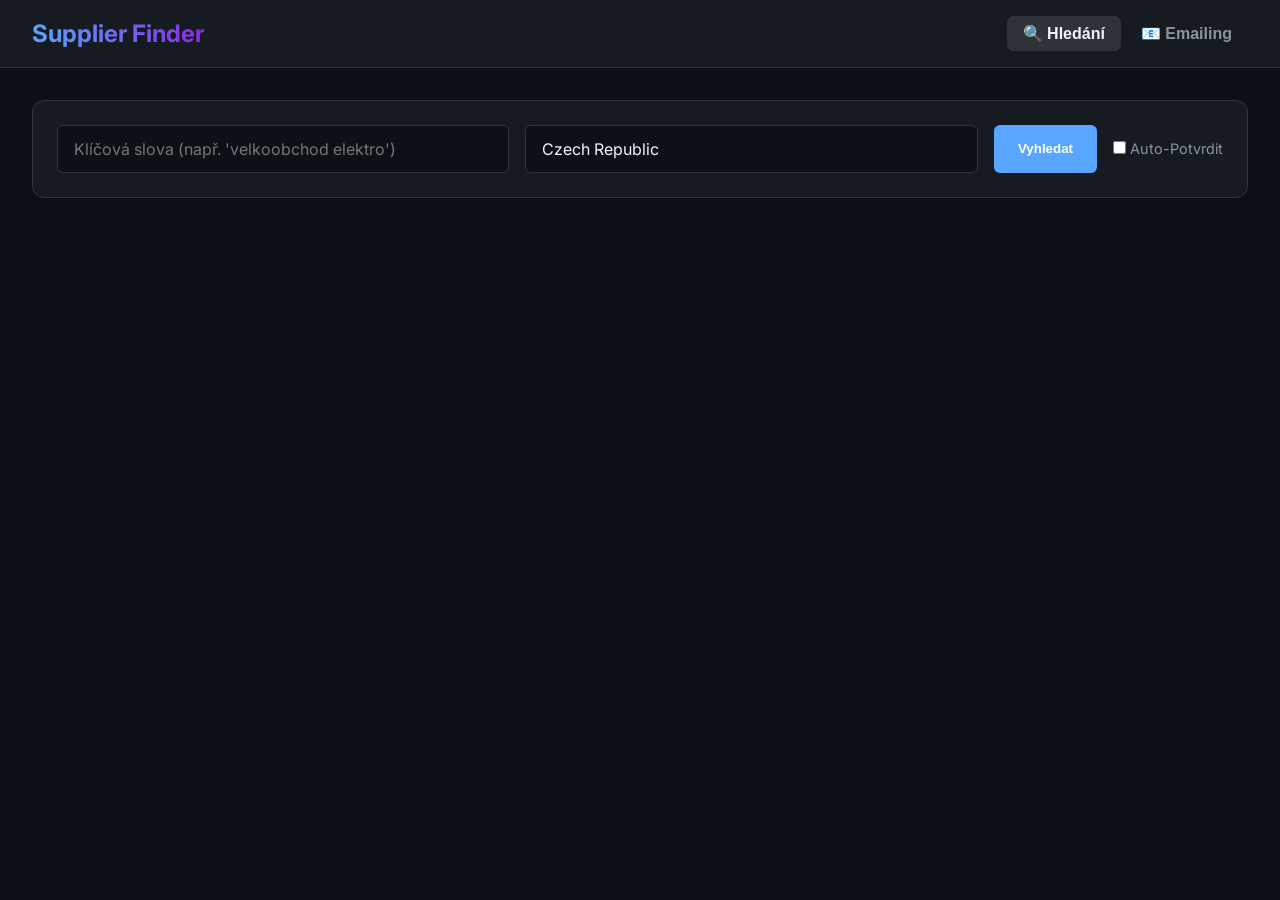
==== app/static/index.html @ 004c5e2d "feat: Initialize FastAPI application with Google Places API integration, SQLAlchemy ORM for supplier" ====
<!DOCTYPE html>
<html lang="cs">
<head>
    <meta charset="UTF-8">
    <meta name="viewport" content="width=device-width, initial-scale=1.0">
    <title>Supplier Finder Premium</title>
    <link rel="stylesheet" href="css/style.css">
    <link href="https://fonts.googleapis.com/css2?family=Inter:wght@400;600;700&display=swap" rel="stylesheet">
</head>
<body>
    <header>
        <h1>Supplier Finder</h1>
        <nav>
            <button id="nav-search" class="active" onclick="switchView('search')">🔍 Hledání</button>
            <button id="nav-email" onclick="switchView('email')">📧 Emailing</button>
        </nav>
    </header>

    <main>
        <!-- Search View -->
        <div id="view-search" class="view active">
            <div class="search-bar">
                <input type="text" id="keywords" placeholder="Klíčová slova (např. 'velkoobchod elektro')">
                <input type="text" id="location" placeholder="Oblast (např. 'Czech Republic')" value="Czech Republic">
                <button class="primary" onclick="searchPlaces()">Vyhledat</button>
                <div style="margin-left: auto; display: flex; align-items: center; gap: 0.5rem;">
                    <label style="color: var(--text-secondary); font-size: 0.9rem;">
                        <input type="checkbox" id="auto-confirm"> Auto-Potvrdit
                    </label>
                </div>
            </div>
            
            <div id="search-results" class="results-grid">
                <!-- Cards will be injected here -->
            </div>
            <div id="search-loading" style="display: none; text-align: center; margin-top: 2rem;">
                Nahrávám...
            </div>
        </div>

        <!-- Email View -->
        <div id="view-email" class="view">
            <div class="split-view">
                <!-- Sidebar List -->
                <div class="sidebar" id="supplier-list">
                    <!-- List items injected here -->
                </div>

                <!-- Main Content -->
                <div class="details-panel" id="supplier-detail-panel">
                    <p style="color: var(--text-secondary); text-align: center; margin-top: 5rem;">Vyberte dodavatele ze seznamu</p>
                </div>
            </div>
        </div>
    </main>

    <script src="js/main.js"></script>
</body>
</html>
---- app/static/css/style.css ----
:root {
    --bg-color: #0d1117;
    --card-bg: #161b22;
    --text-primary: #f0f6fc;
    --text-secondary: #8b949e;
    --accent: #58a6ff;
    --accent-hover: #1f6feb;
    --success: #238636;
    --danger: #da3633;
    --border: #30363d;
    --font-family: 'Inter', -apple-system, BlinkMacSystemFont, "Segoe UI", Roboto, Helvetica, Arial, sans-serif;
}

* {
    box-sizing: border-box;
    margin: 0;
    padding: 0;
}

body {
    font-family: var(--font-family);
    background-color: var(--bg-color);
    color: var(--text-primary);
    min-height: 100vh;
    display: flex;
    flex-direction: column;
}

/* Header */
header {
    background-color: var(--card-bg);
    border-bottom: 1px solid var(--border);
    padding: 1rem 2rem;
    display: flex;
    align-items: center;
    justify-content: space-between;
    backdrop-filter: blur(10px);
    position: sticky;
    top: 0;
    z-index: 100;
}

h1 {
    font-size: 1.5rem;
    font-weight: 700;
    background: linear-gradient(90deg, #58a6ff, #8a2be2);
    -webkit-background-clip: text;
    -webkit-text-fill-color: transparent;
}

nav button {
    background: transparent;
    border: none;
    color: var(--text-secondary);
    font-size: 1rem;
    cursor: pointer;
    padding: 0.5rem 1rem;
    transition: color 0.3s, background 0.3s;
    border-radius: 6px;
    font-weight: 600;
}

nav button.active {
    color: var(--text-primary);
    background-color: rgba(255, 255, 255, 0.1);
}

nav button:hover {
    color: var(--text-primary);
}

/* Main Layout */
main {
    flex: 1;
    padding: 2rem;
    max-width: 1400px;
    margin: 0 auto;
    width: 100%;
}

.view {
    display: none;
    animation: fadeIn 0.4s ease;
}

.view.active {
    display: block;
}

@keyframes fadeIn {
    from { opacity: 0; transform: translateY(10px); }
    to { opacity: 1; transform: translateY(0); }
}

/* Search View */
.search-bar {
    display: flex;
    gap: 1rem;
    margin-bottom: 2rem;
    background: var(--card-bg);
    padding: 1.5rem;
    border-radius: 12px;
    border: 1px solid var(--border);
    box-shadow: 0 4px 6px rgba(0,0,0,0.1);
}

input, select, textarea {
    background-color: #0d1117;
    border: 1px solid var(--border);
    color: var(--text-primary);
    padding: 0.8rem 1rem;
    border-radius: 6px;
    font-family: inherit;
    font-size: 1rem;
    outline: none;
    transition: border-color 0.3s;
}

input:focus, textarea:focus {
    border-color: var(--accent);
}

.search-bar input {
    flex: 1;
}

button.primary, button.action-btn {
    background-color: var(--accent);
    color: white;
    border: none;
    padding: 0.8rem 1.5rem;
    border-radius: 6px;
    cursor: pointer;
    font-weight: 600;
    transition: background-color 0.2s, transform 0.1s;
}

button.primary:hover {
    background-color: var(--accent-hover);
    transform: translateY(-1px);
}

button.danger {
    background-color: var(--danger);
    color: white;
}

button.success {
    background-color: var(--success);
    color: white;
}

/* Grid */
.results-grid {
    display: grid;
    grid-template-columns: repeat(auto-fill, minmax(300px, 1fr));
    gap: 2rem;
}

/* Cards */
.card {
    background-color: var(--card-bg);
    border: 1px solid var(--border);
    border-radius: 12px;
    overflow: hidden;
    transition: transform 0.3s, box-shadow 0.3s;
    display: flex;
    flex-direction: column;
}

.card:hover {
    transform: translateY(-5px);
    box-shadow: 0 10px 20px rgba(0,0,0,0.2);
    border-color: var(--accent);
}

.card-img {
    height: 180px;
    background-color: #21262d;
    background-size: cover;
    background-position: center;
    position: relative;
}

.card-content {
    padding: 1.5rem;
    flex: 1;
}

.card h3 {
    margin-bottom: 0.5rem;
    font-size: 1.2rem;
}

.card p {
    color: var(--text-secondary);
    font-size: 0.9rem;
    margin-bottom: 0.5rem;
}

.rating {
    color: #e3b341;
    font-weight: bold;
}

.card-actions {
    padding: 1rem;
    display: flex;
    gap: 1rem;
    border-top: 1px solid var(--border);
}

.card-actions button {
    flex: 1;
    padding: 0.6rem;
    border: none;
    border-radius: 6px;
    cursor: pointer;
    font-weight: 600;
    transition: opacity 0.2s;
}

.btn-approve {
    background-color: var(--success);
    color: white;
}

.btn-reject {
    background-color: var(--danger);
    color: white;
}

/* Suppliers / Email Layout */
.split-view {
    display: flex;
    gap: 2rem;
    height: calc(100vh - 150px);
}

.sidebar {
    width: 350px;
    background: var(--card-bg);
    border: 1px solid var(--border);
    border-radius: 12px;
    overflow-y: auto;
    display: flex;
    flex-direction: column;
}

.details-panel {
    flex: 1;
    background: var(--card-bg);
    border: 1px solid var(--border);
    border-radius: 12px;
    padding: 2rem;
    overflow-y: auto;
    display: flex;
    flex-direction: column;
}

.supplier-list-item {
    padding: 1rem;
    border-bottom: 1px solid var(--border);
    cursor: pointer;
    transition: background 0.2s;
}

.supplier-list-item:hover, .supplier-list-item.active {
    background-color: rgba(88, 166, 255, 0.1);
}

.supplier-list-item h4 {
    color: var(--text-primary);
    margin-bottom: 0.3rem;
}

.supplier-list-item span {
    font-size: 0.8rem;
    padding: 0.2rem 0.5rem;
    border-radius: 10px;
    background: #30363d;
}

.email-section {
    margin-top: 2rem;
    border-top: 1px solid var(--border);
    padding-top: 2rem;
}

.tabs {
    display: flex;
    gap: 1rem;
    margin-bottom: 1rem;
}

.tab-btn {
    padding: 0.5rem 1rem;
    background: transparent;
    border: 1px solid var(--border);
    color: var(--text-secondary);
    border-radius: 6px;
    cursor: pointer;
}

.tab-btn.active {
    background: var(--accent);
    color: white;
    border-color: var(--accent);
}

.email-compose textarea {
    width: 100%;
    min-height: 200px;
    margin-top: 1rem;
    margin-bottom: 1rem;
    resize: vertical;
}

.status-badge {
    display: inline-block;
    padding: 0.25rem 0.5rem;
    border-radius: 12px;
    font-size: 0.75rem;
    font-weight: 600;
}

.status-new { background: #1f6feb; color: white; }
.status-accepted { background: #238636; color: white; }
.status-rejected { background: #da3633; color: white; }
.status-contacted { background: #a371f7; color: white; }

/* Scrollbar */
::-webkit-scrollbar {
    width: 8px;
}
::-webkit-scrollbar-track {
    background: #0d1117;
}
::-webkit-scrollbar-thumb {
    background: #30363d;
    border-radius: 4px;
}
::-webkit-scrollbar-thumb:hover {
    background: #484f58;
}
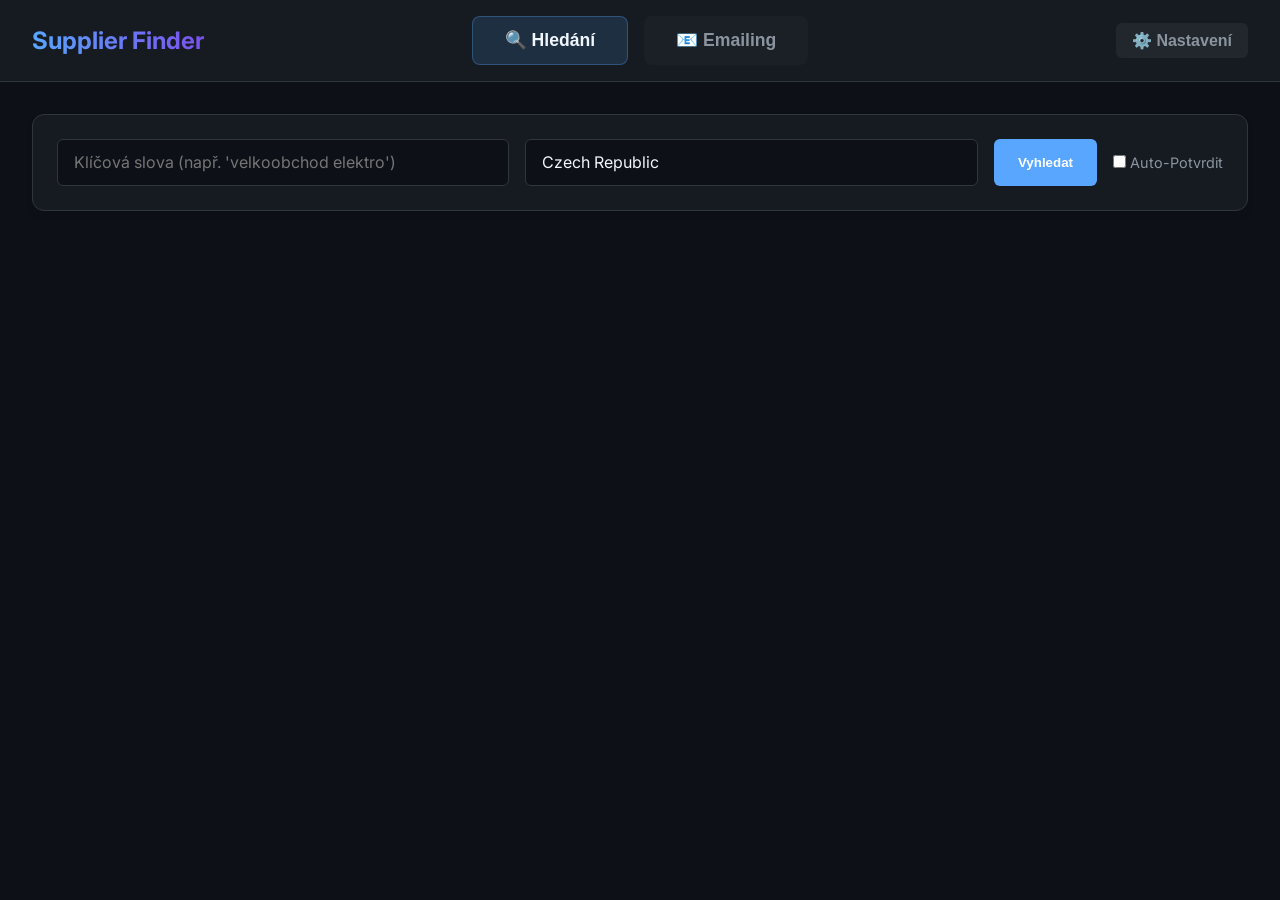
==== commit 7284857e: "feat: Implement comprehensive email management functionality, including AI-powered email generation," ====
--- a/app/static/index.html
+++ b/app/static/index.html
@@ -1,5 +1,6 @@
 <!DOCTYPE html>
 <html lang="cs">
+
 <head>
     <meta charset="UTF-8">
     <meta name="viewport" content="width=device-width, initial-scale=1.0">
@@ -7,6 +8,7 @@
     <link rel="stylesheet" href="css/style.css">
     <link href="https://fonts.googleapis.com/css2?family=Inter:wght@400;600;700&display=swap" rel="stylesheet">
 </head>
+
 <body>
     <header>
         <h1>Supplier Finder</h1>
@@ -14,6 +16,9 @@
             <button id="nav-search" class="active" onclick="switchView('search')">🔍 Hledání</button>
             <button id="nav-email" onclick="switchView('email')">📧 Emailing</button>
         </nav>
+        <div class="header-right">
+            <button onclick="openSettings()">⚙️ Nastavení</button>
+        </div>
     </header>
 
     <main>
@@ -29,7 +34,7 @@
                     </label>
                 </div>
             </div>
-            
+
             <div id="search-results" class="results-grid">
                 <!-- Cards will be injected here -->
             </div>
@@ -48,12 +53,94 @@
 
                 <!-- Main Content -->
                 <div class="details-panel" id="supplier-detail-panel">
-                    <p style="color: var(--text-secondary); text-align: center; margin-top: 5rem;">Vyberte dodavatele ze seznamu</p>
+                    <p style="color: var(--text-secondary); text-align: center; margin-top: 5rem;">Vyberte dodavatele ze
+                        seznamu</p>
                 </div>
             </div>
         </div>
     </main>
 
+    <!-- Settings Modal -->
+    <div id="settings-modal" class="modal">
+        <div class="modal-content">
+            <span class="close" onclick="closeSettings()">&times;</span>
+            <h2>Nastavení Presetů</h2>
+
+            <div class="tabs" style="margin-top: 1rem;">
+                <button class="tab-btn active" onclick="setSettingsTab('template')">Šablony</button>
+                <button class="tab-btn" onclick="setSettingsTab('ai_prompt')">AI Prompty</button>
+            </div>
+
+            <div id="settings-list" class="settings-list">
+                <!-- Items injected by JS -->
+            </div>
+
+            <button class="primary" onclick="createNewPreset()" style="width: 100%; margin-bottom: 1rem;">+ Nový
+                Preset</button>
+
+            <!-- Editor Section -->
+            <div id="preset-editor"
+                style="display: none; border-top: 1px solid var(--border); padding-top: 1rem; margin-top: 1rem;">
+                <h3>Editace</h3>
+                <input type="text" id="edit-name" placeholder="Název presetu"
+                    style="width: 100%; margin-bottom: 0.5rem;">
+                <input type="text" id="edit-subject" placeholder="Předmět e-mailu"
+                    style="width: 100%; margin-bottom: 0.5rem;">
+
+                <!-- New Layout -->
+                <div class="editor-row">
+                    <textarea id="edit-body" placeholder="Obsah..."
+                        style="min-height: 200px; resize: vertical; margin-bottom: 0;"></textarea>
+
+                    <div id="ai-variables-panel" class="ai-variables-panel">
+                        <h4>Proměnné</h4>
+                        <p class="manage-hint">
+                            Pokud v obsahu bude nějaká z těchto proměnných, tak při promptnutí AI se místo ní vloží
+                            konkrétní hodnota podniku.
+                        </p>
+                        <div class="tags-container">
+                            <div class="var-row">
+                                <button class="var-tag" onclick="insertPlaceholder('{name}')">{name}</button>
+                                <span class="var-desc">Název (např. Restaurace U Lípy)</span>
+                            </div>
+                            <div class="var-row">
+                                <button class="var-tag" onclick="insertPlaceholder('{address}')">{address}</button>
+                                <span class="var-desc">Adresa (např. Dlouhá 5, Praha)</span>
+                            </div>
+                            <div class="var-row">
+                                <button class="var-tag" onclick="insertPlaceholder('{rating}')">{rating}</button>
+                                <span class="var-desc">Hodnocení (např. 4.8)</span>
+                            </div>
+                            <div class="var-row">
+                                <button class="var-tag" onclick="insertPlaceholder('{keyword}')">{keyword}</button>
+                                <span class="var-desc">Klíč. slovo (např. pizzerie)</span>
+                            </div>
+                            <div class="var-row">
+                                <button class="var-tag" onclick="insertPlaceholder('{phone}')">{phone}</button>
+                                <span class="var-desc">Telefon (např. +420 123...)</span>
+                            </div>
+                            <div class="var-row">
+                                <button class="var-tag" onclick="insertPlaceholder('{website}')">{website}</button>
+                                <span class="var-desc">Web (např. www.ulipy.cz)</span>
+                            </div>
+                            <div class="var-row">
+                                <button class="var-tag" onclick="insertPlaceholder('{email}')">{email}</button>
+                                <span class="var-desc">Email (např. info@ulipy.cz)</span>
+                            </div>
+                        </div>
+                    </div>
+                </div>
+
+                <div style="display: flex; gap: 1rem; margin-top: 0.5rem;">
+                    <button class="primary" onclick="savePreset()">Uložit</button>
+                    <button class="danger" onclick="deletePreset()">Smazat</button>
+                    <button class="action-btn" style="background:#444" onclick="cancelEdit()">Zrušit</button>
+                </div>
+            </div>
+        </div>
+    </div>
+
     <script src="js/main.js"></script>
 </body>
-</html>
+
+</html>
--- a/app/static/css/style.css
+++ b/app/static/css/style.css
@@ -46,27 +46,66 @@
     background: linear-gradient(90deg, #58a6ff, #8a2be2);
     -webkit-background-clip: text;
     -webkit-text-fill-color: transparent;
+    width: 250px;
+    /* Fixed width to allow centering of nav */
+}
+
+nav {
+    flex: 1;
+    display: flex;
+    justify-content: center;
+    gap: 1rem;
 }
 
 nav button {
     background: transparent;
     border: none;
     color: var(--text-secondary);
+    font-size: 1.1rem;
+    /* Larger font */
+    cursor: pointer;
+    padding: 0.8rem 2rem;
+    /* Larger padding */
+    transition: color 0.3s, background 0.3s;
+    border-radius: 8px;
+    font-weight: 600;
+    background-color: rgba(255, 255, 255, 0.02);
+}
+
+nav button.active {
+    color: var(--text-primary);
+    background-color: rgba(88, 166, 255, 0.15);
+    /* More visible active state */
+    border: 1px solid rgba(88, 166, 255, 0.3);
+}
+
+nav button:hover {
+    color: var(--text-primary);
+    background-color: rgba(255, 255, 255, 0.05);
+}
+
+.header-right {
+    width: 250px;
+    /* Match h1 width */
+    display: flex;
+    justify-content: flex-end;
+}
+
+.header-right button {
+    background: transparent;
+    border: none;
+    color: var(--text-secondary);
     font-size: 1rem;
     cursor: pointer;
     padding: 0.5rem 1rem;
-    transition: color 0.3s, background 0.3s;
+    background-color: rgba(255, 255, 255, 0.05);
     border-radius: 6px;
     font-weight: 600;
 }
 
-nav button.active {
+.header-right button:hover {
     color: var(--text-primary);
     background-color: rgba(255, 255, 255, 0.1);
-}
-
-nav button:hover {
-    color: var(--text-primary);
 }
 
 /* Main Layout */
@@ -88,8 +127,15 @@
 }
 
 @keyframes fadeIn {
-    from { opacity: 0; transform: translateY(10px); }
-    to { opacity: 1; transform: translateY(0); }
+    from {
+        opacity: 0;
+        transform: translateY(10px);
+    }
+
+    to {
+        opacity: 1;
+        transform: translateY(0);
+    }
 }
 
 /* Search View */
@@ -101,10 +147,12 @@
     padding: 1.5rem;
     border-radius: 12px;
     border: 1px solid var(--border);
-    box-shadow: 0 4px 6px rgba(0,0,0,0.1);
-}
-
-input, select, textarea {
+    box-shadow: 0 4px 6px rgba(0, 0, 0, 0.1);
+}
+
+input,
+select,
+textarea {
     background-color: #0d1117;
     border: 1px solid var(--border);
     color: var(--text-primary);
@@ -116,7 +164,8 @@
     transition: border-color 0.3s;
 }
 
-input:focus, textarea:focus {
+input:focus,
+textarea:focus {
     border-color: var(--accent);
 }
 
@@ -124,7 +173,8 @@
     flex: 1;
 }
 
-button.primary, button.action-btn {
+button.primary,
+button.action-btn {
     background-color: var(--accent);
     color: white;
     border: none;
@@ -170,7 +220,7 @@
 
 .card:hover {
     transform: translateY(-5px);
-    box-shadow: 0 10px 20px rgba(0,0,0,0.2);
+    box-shadow: 0 10px 20px rgba(0, 0, 0, 0.2);
     border-color: var(--accent);
 }
 
@@ -265,7 +315,8 @@
     transition: background 0.2s;
 }
 
-.supplier-list-item:hover, .supplier-list-item.active {
+.supplier-list-item:hover,
+.supplier-list-item.active {
     background-color: rgba(88, 166, 255, 0.1);
 }
 
@@ -324,22 +375,210 @@
     font-weight: 600;
 }
 
-.status-new { background: #1f6feb; color: white; }
-.status-accepted { background: #238636; color: white; }
-.status-rejected { background: #da3633; color: white; }
-.status-contacted { background: #a371f7; color: white; }
+.status-new {
+    background: #1f6feb;
+    color: white;
+}
+
+.status-accepted {
+    background: #238636;
+    color: white;
+}
+
+.status-rejected {
+    background: #da3633;
+    color: white;
+}
+
+.status-contacted {
+    background: #a371f7;
+    color: white;
+}
 
 /* Scrollbar */
 ::-webkit-scrollbar {
     width: 8px;
 }
+
 ::-webkit-scrollbar-track {
     background: #0d1117;
 }
+
 ::-webkit-scrollbar-thumb {
     background: #30363d;
     border-radius: 4px;
 }
+
 ::-webkit-scrollbar-thumb:hover {
     background: #484f58;
 }
+
+.street-view-label {
+    position: absolute;
+    bottom: 5px;
+    right: 5px;
+    background-color: rgba(0, 0, 0, 0.7);
+    color: white;
+    padding: 2px 6px;
+    font-size: 0.7rem;
+    border-radius: 4px;
+}
+
+/* Modal */
+.modal {
+    display: none;
+    position: fixed;
+    z-index: 200;
+    left: 0;
+    top: 0;
+    width: 100%;
+    height: 100%;
+    overflow: auto;
+    background-color: rgba(0, 0, 0, 0.6);
+    backdrop-filter: blur(5px);
+}
+
+.modal-content {
+    background-color: var(--card-bg);
+    margin: 5% auto;
+    padding: 2rem;
+    border: 1px solid var(--border);
+    width: 80%;
+    max-width: 1000px;
+    border-radius: 12px;
+    position: relative;
+    box-shadow: 0 20px 50px rgba(0, 0, 0, 0.5);
+}
+
+.editor-row {
+    display: flex;
+    gap: 1rem;
+    margin-bottom: 0.5rem;
+}
+
+.editor-row textarea {
+    flex: 1;
+}
+
+.ai-variables-panel {
+    width: 300px;
+    /* Increased width */
+    background: rgba(255, 255, 255, 0.03);
+    border: 1px solid var(--border);
+    border-radius: 6px;
+    padding: 1rem;
+    display: none;
+    font-size: 0.85rem;
+}
+
+.ai-variables-panel h4 {
+    margin-bottom: 0.5rem;
+    font-size: 0.95rem;
+    color: var(--text-primary);
+}
+
+.manage-hint {
+    font-size: 0.8rem;
+    color: var(--text-secondary);
+    margin-bottom: 1rem;
+    line-height: 1.4;
+}
+
+.tags-container {
+    display: flex;
+    flex-direction: column;
+    gap: 0.8rem;
+}
+
+.var-row {
+    display: flex;
+    align-items: center;
+    gap: 0.5rem;
+}
+
+.var-tag {
+    background: rgba(88, 166, 255, 0.15);
+    border: 1px solid rgba(88, 166, 255, 0.3);
+    color: var(--accent);
+    padding: 0.3rem 0.6rem;
+    font-size: 0.8rem;
+    border-radius: 4px;
+    cursor: pointer;
+    font-weight: 600;
+    transition: background 0.2s;
+    white-space: nowrap;
+}
+
+.var-tag:hover {
+    background: rgba(88, 166, 255, 0.25);
+}
+
+.var-desc {
+    color: var(--text-secondary);
+    font-size: 0.8rem;
+}
+
+.close {
+    color: var(--text-secondary);
+    float: right;
+    font-size: 28px;
+    font-weight: bold;
+    cursor: pointer;
+}
+
+.close:hover,
+.close:focus {
+    color: var(--text-primary);
+    text-decoration: none;
+    cursor: pointer;
+}
+
+.settings-list {
+    max-height: 200px;
+    overflow-y: auto;
+    margin-bottom: 1rem;
+    border: 1px solid var(--border);
+    border-radius: 6px;
+}
+
+.settings-item {
+    padding: 0.8rem;
+    border-bottom: 1px solid var(--border);
+    cursor: pointer;
+    display: flex;
+    justify-content: space-between;
+}
+
+.settings-item:hover {
+    background-color: rgba(255, 255, 255, 0.05);
+}
+
+/* Tooltip */
+.info-tooltip {
+    position: absolute;
+    top: 10px;
+    right: 10px;
+    cursor: help;
+    font-size: 1.2rem;
+}
+
+.info-tooltip .tooltiptext {
+    visibility: hidden;
+    width: 250px;
+    background-color: #333;
+    color: #fff;
+    text-align: left;
+    border-radius: 6px;
+    padding: 10px;
+    position: absolute;
+    z-index: 1;
+    top: 100%;
+    right: 0;
+    font-size: 0.85rem;
+    box-shadow: 0 5px 15px rgba(0, 0, 0, 0.3);
+    border: 1px solid var(--border);
+}
+
+.info-tooltip:hover .tooltiptext {
+    visibility: visible;
+}
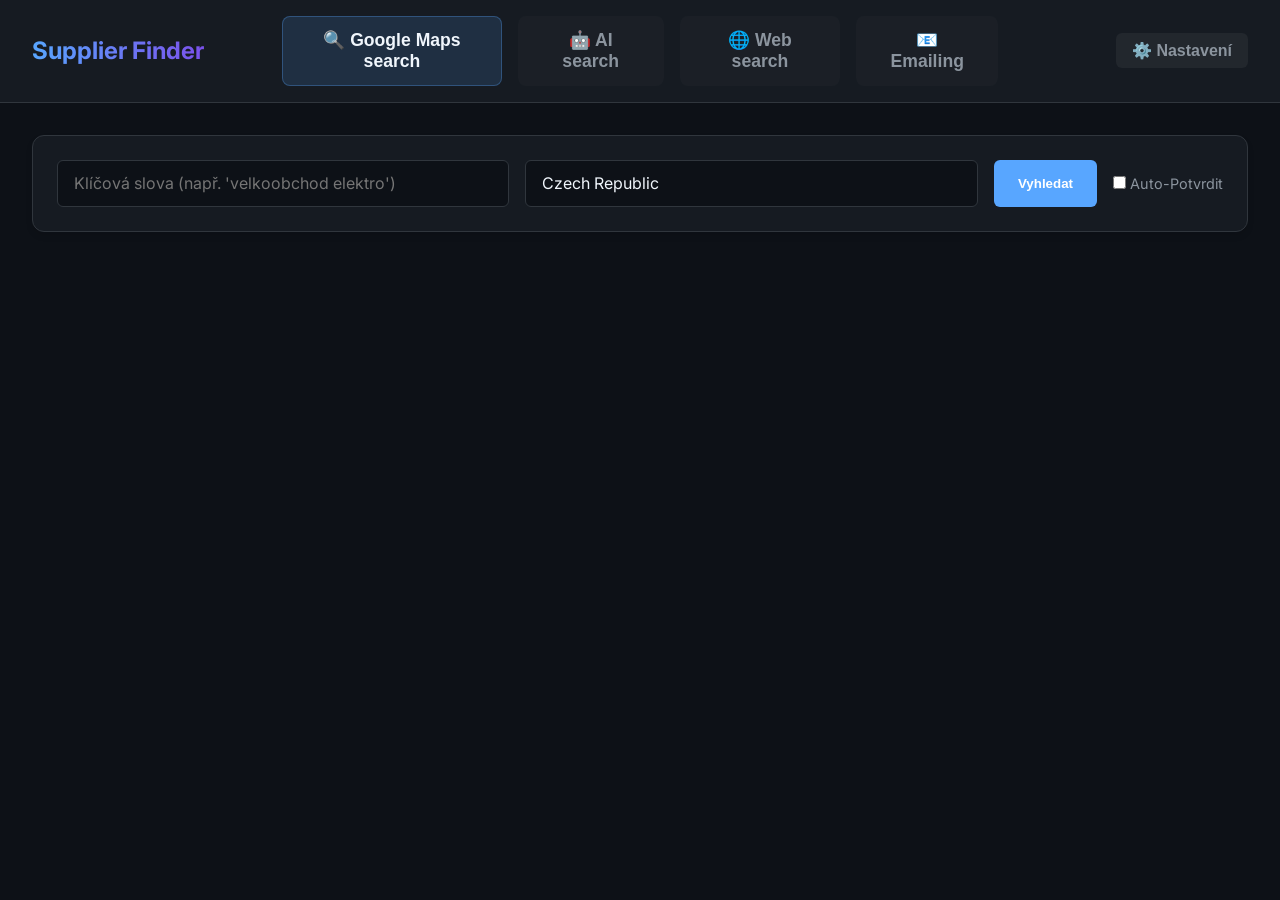
==== commit 1bd0cf43: "feat: add AI search view, dev console, and update frontend for multi-source results" ====
--- a/app/static/index.html
+++ b/app/static/index.html
@@ -13,7 +13,9 @@
     <header>
         <h1>Supplier Finder</h1>
         <nav>
-            <button id="nav-search" class="active" onclick="switchView('search')">🔍 Hledání</button>
+            <button id="nav-search" class="active" onclick="switchView('search')">🔍 Google Maps search</button>
+            <button id="nav-ai-search" onclick="switchView('ai-search')">🤖 AI search</button>
+            <button id="nav-web-search" onclick="switchView('web-search')">🌐 Web search</button>
             <button id="nav-email" onclick="switchView('email')">📧 Emailing</button>
         </nav>
         <div class="header-right">
@@ -40,6 +42,32 @@
             </div>
             <div id="search-loading" style="display: none; text-align: center; margin-top: 2rem;">
                 Nahrávám...
+            </div>
+        </div>
+
+        <!-- AI Search View -->
+        <div id="view-ai-search" class="view">
+            <div class="search-bar" style="position: relative;">
+                <input type="text" id="ai-keywords" placeholder="Klíčová slova (např. 'autobaterie')">
+                <input type="text" id="ai-location" placeholder="Oblast (např. 'Polsko')" value="Polsko">
+                <button class="primary" onclick="searchAIPlaces()">Vyhledat AI</button>
+                <div class="info-tooltip" id="ai-prompt-tooltip">
+                    <span style="cursor:help; font-size: 1.2rem; background: #333; border-radius: 50%; padding: 0 4px; display:inline-block;">❓</span>
+                    <span class="tooltiptext" id="ai-prompt-text-display" style="width: 400px; white-space: pre-wrap; font-size: 0.8rem;">Načítám prompt...</span>
+                </div>
+            </div>
+            <div id="ai-search-results" class="results-grid">
+                <!-- AI Cards will be injected here -->
+            </div>
+            <div id="ai-search-loading" style="display: none; text-align: center; margin-top: 2rem;">
+                Nahrávám výsledky přes AI (může chvíli trvat)...
+            </div>
+        </div>
+
+        <!-- Web Search View -->
+        <div id="view-web-search" class="view">
+            <div style="text-align: center; margin-top: 5rem; color: var(--text-secondary);">
+                Funkce Web Search zatím není k dispozici.
             </div>
         </div>
 
